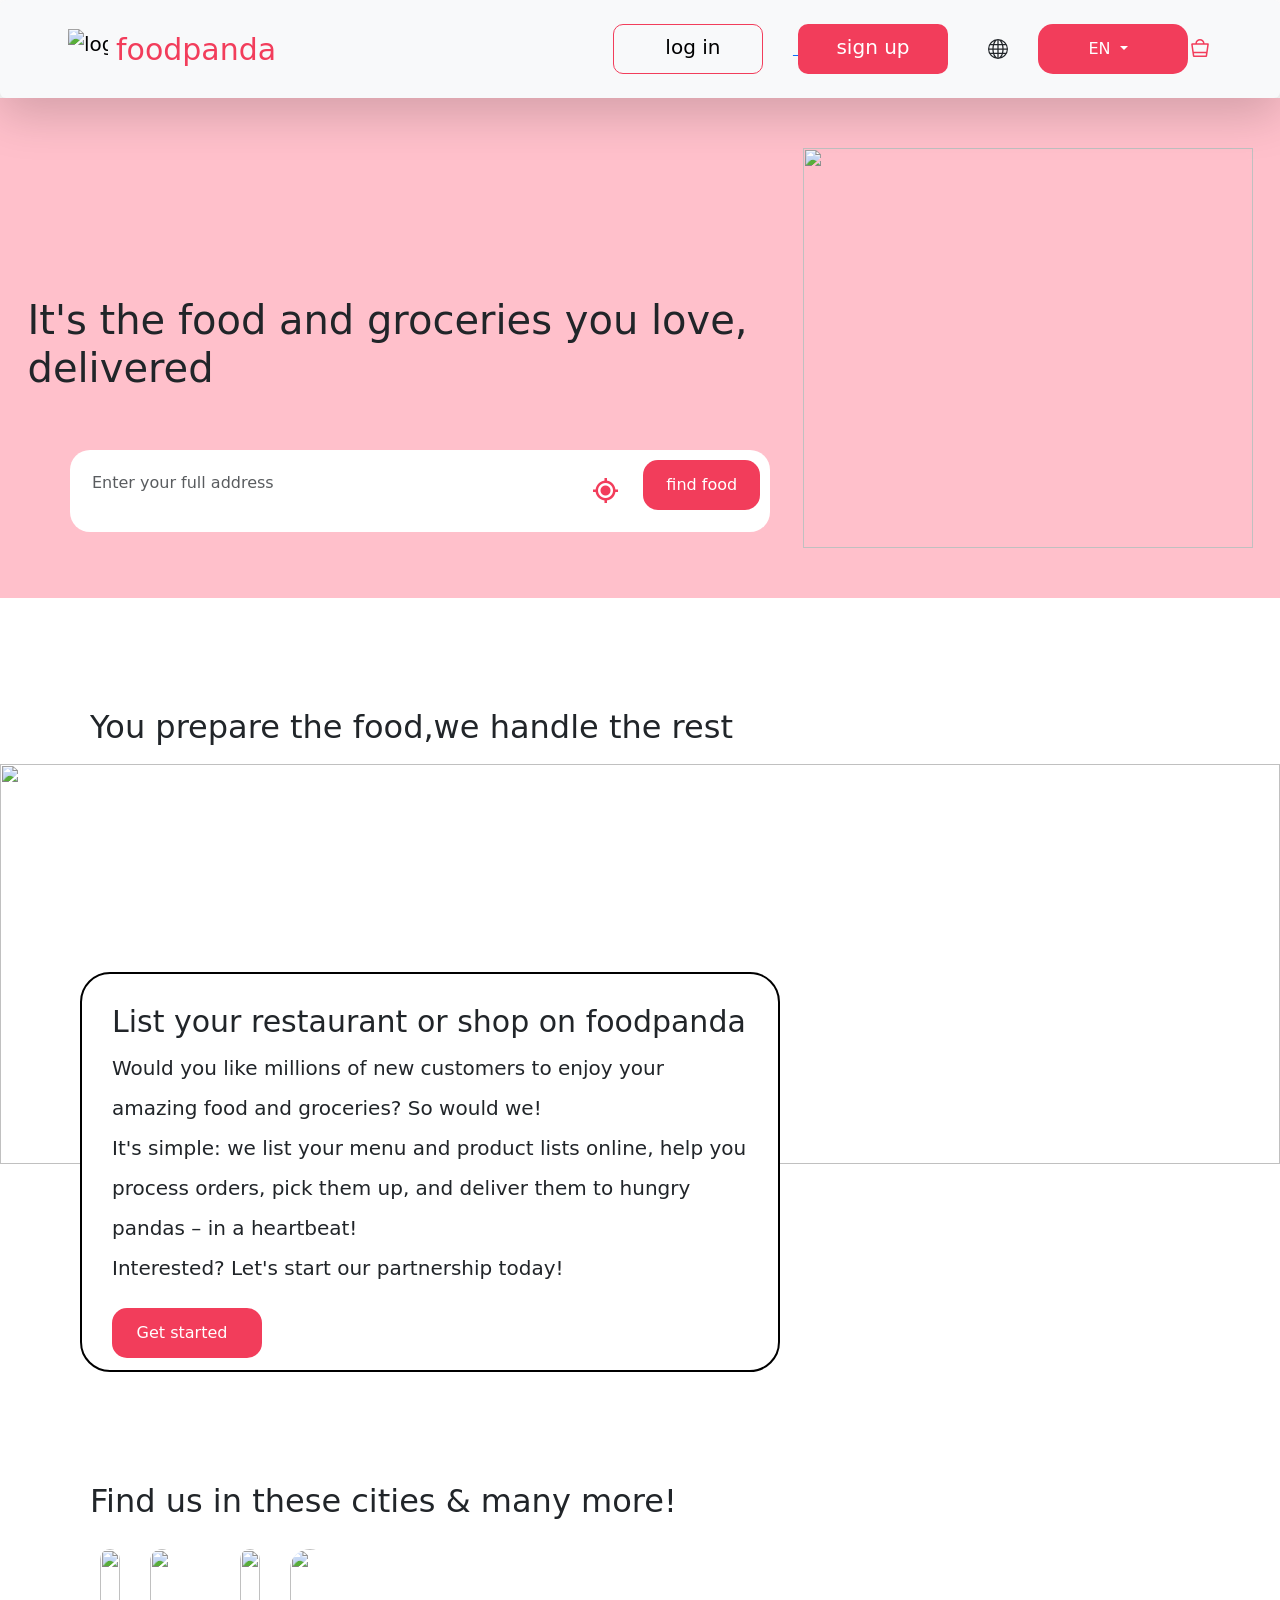
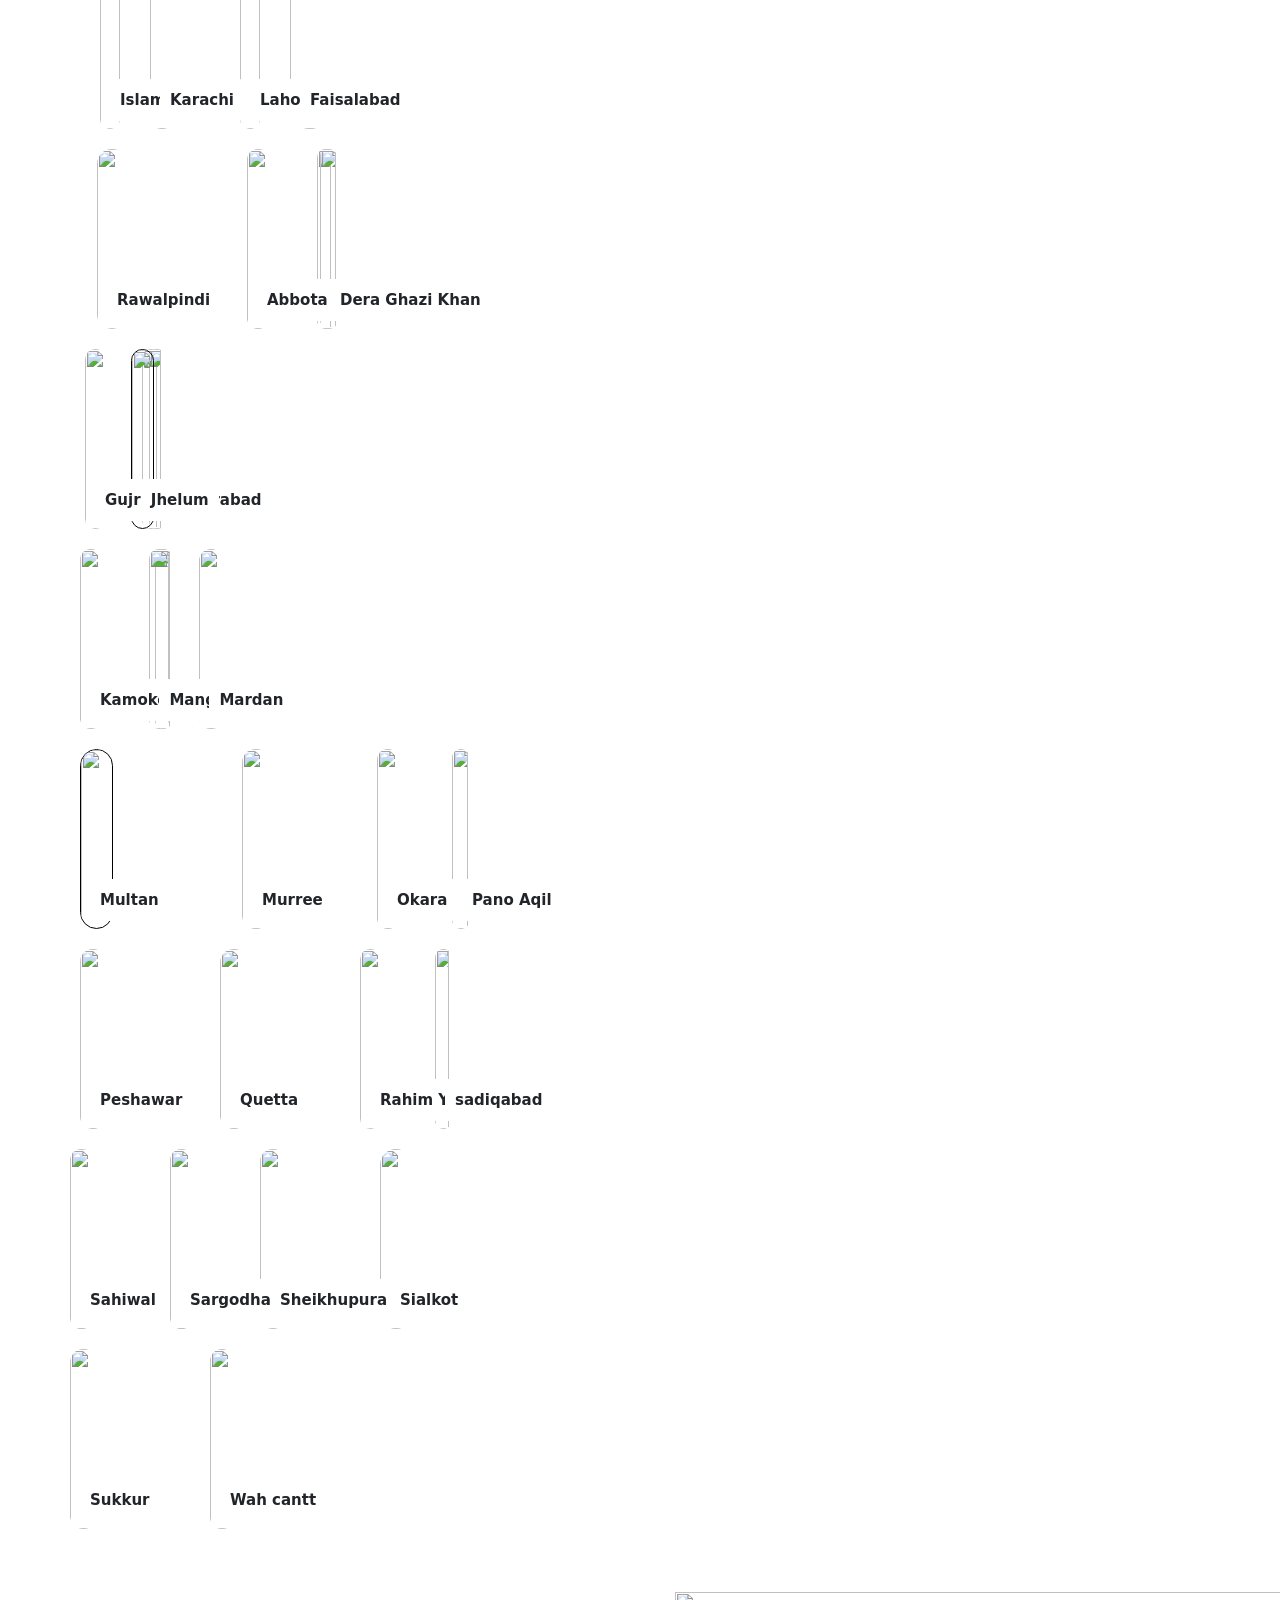
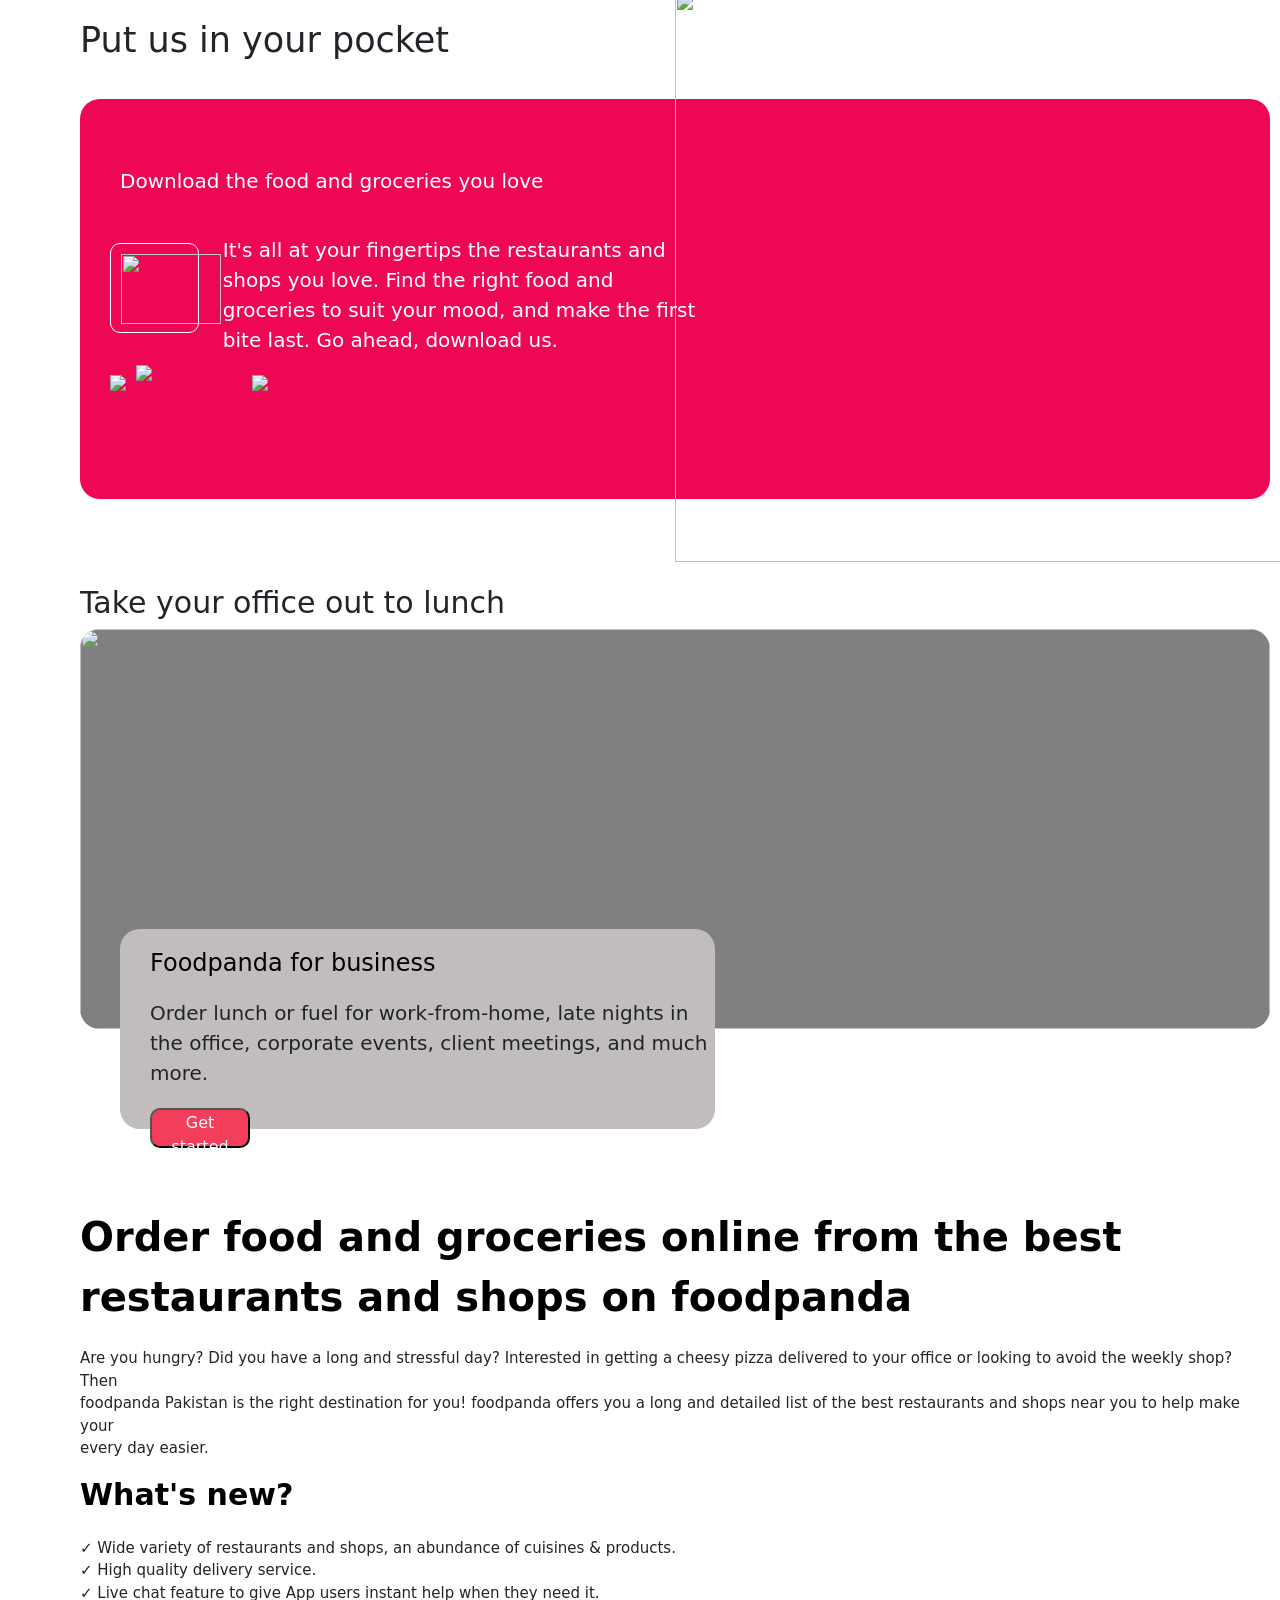
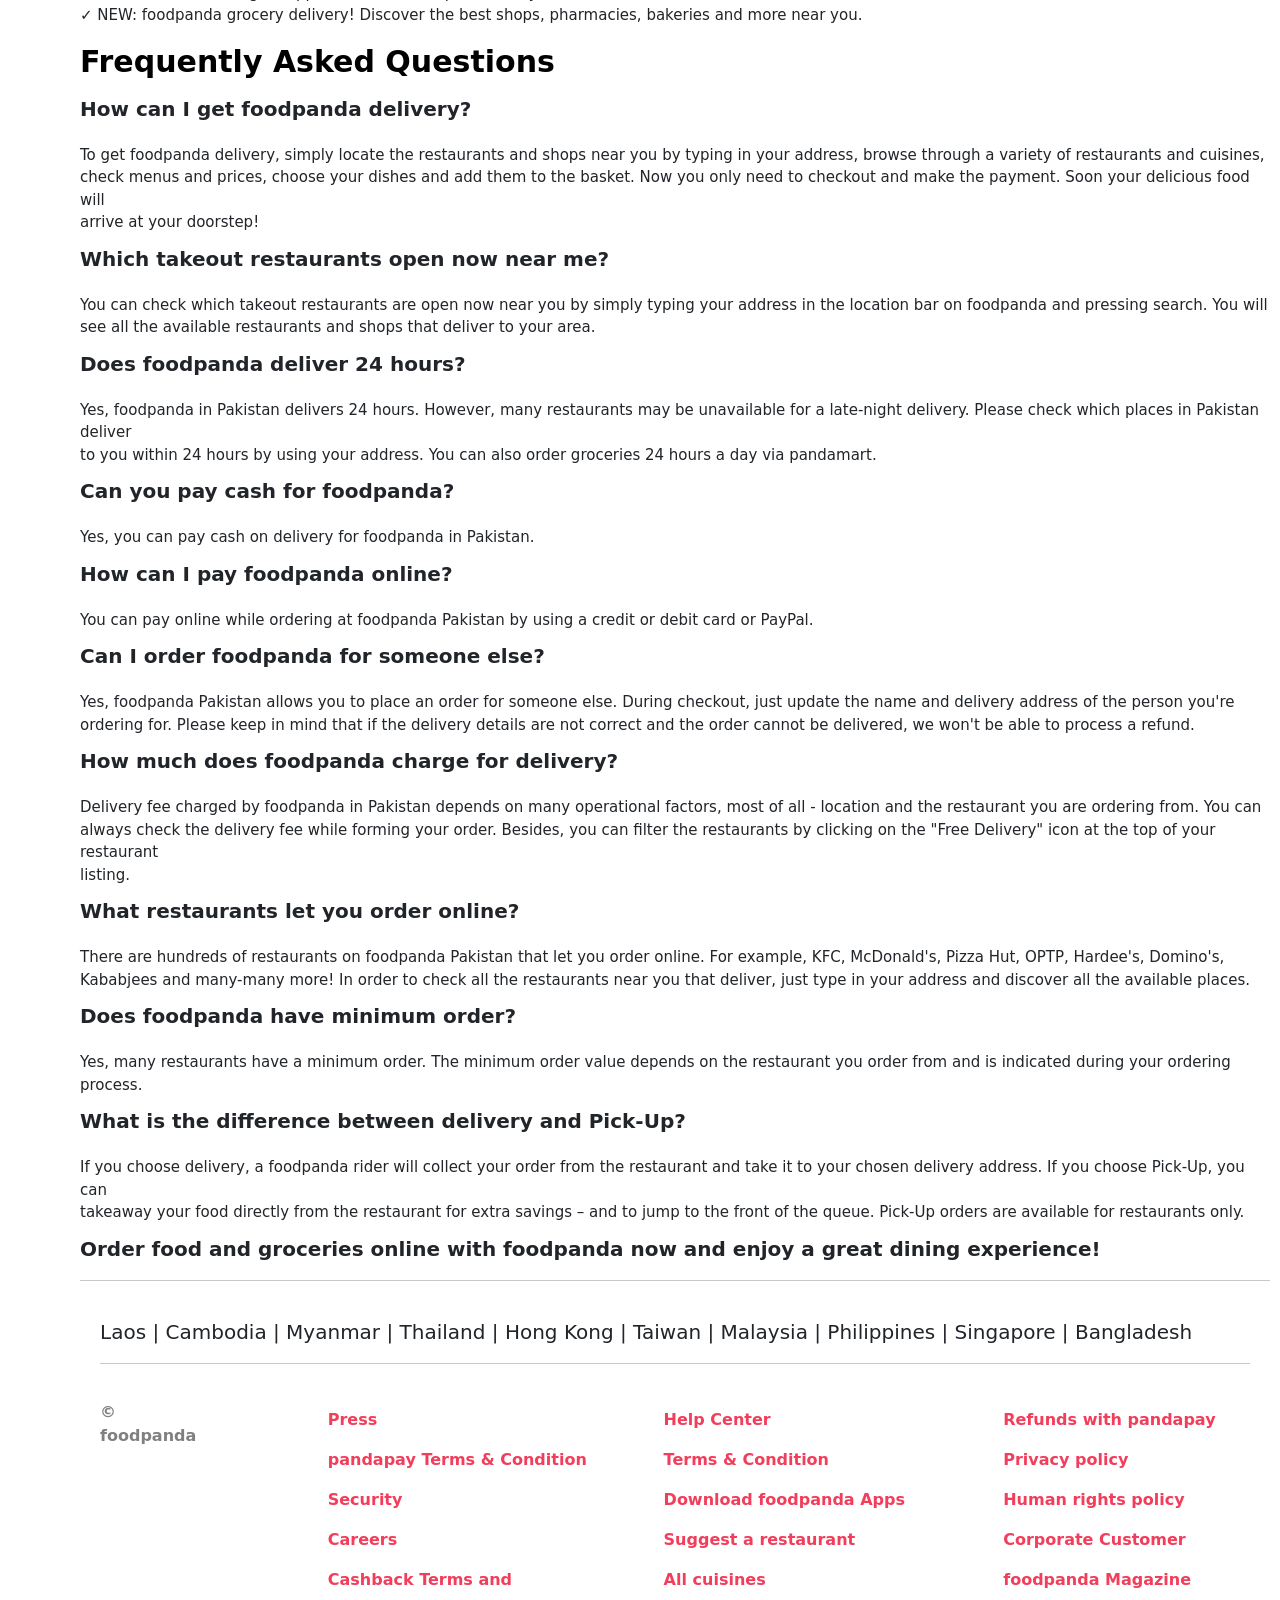
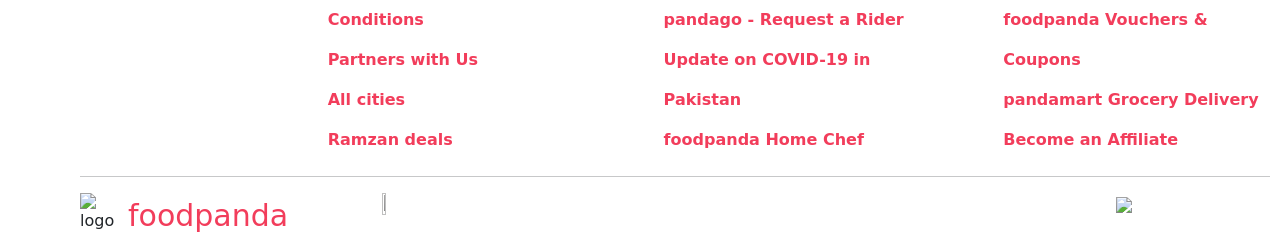
==== index.html @ 9968fbd2 "Add files via upload" ====
<!DOCTYPE html>
<html lang="en">
<head>
    <meta charset="UTF-8">
    <meta name="viewport" content="width=device-width, initial-scale=1.0">
    <title>WEBSITE OF FOODPANDA</title>
    <link rel="icon"href="./images/foodpanda image.png"type="icon">
    <link href="https://cdn.jsdelivr.net/npm/bootstrap@5.0.2/dist/css/bootstrap.min.css" rel="stylesheet" integrity="sha384-EVSTQN3/azprG1Anm3QDgpJLIm9Nao0Yz1ztcQTwFspd3yD65VohhpuuCOmLASjC" crossorigin="anonymous">
    <link href='https://unpkg.com/boxicons@2.1.4/css/boxicons.min.css' rel='stylesheet'>
    <link rel="stylesheet" href="style.css">
</head>
<body>
  <header>
      <nav class="navbar bg-body-tertiary shadow-lg p-21 bg-body-tertiary rounded">
         <div class="container-fluid mx-5">
           <a class="navbar-brand d-flex align-items-center p-2" href="./index.html">
           <img src="./images/foodpanda app.png"alt="logo"width="40"height="40"
             class="d-inline-block align-text-top">
            <div class="header_text mx-2">foodpanda</div>
           </a> 
        <div class="side_btn d-flex align-items-center p-2 my-2">
          <a href="./login.html">
          <button type="button" class="btn btn-sm login">log in</button>
         <button type="button" class="btn btn-outline btn-sm signup">sign up</button>
          </a>
          <svg xmlns="http://www.w3.org/2000/svg" width="20" height="30" fill="currentColor" 
          class="bi bi-globe2 globe" viewBox="0 0 16 16">
          <path d="M0 8a8 8 0 1 1 16 0A8 8 0 0 1 0 8zm7.5-6.923c-.67.204-1.335.82-1.887 1.855A7.97 7.97 0 0 0 5.145 4H7.5V1.077zM4.09 4a9.267 9.267 0 0 1 .64-1.539 6.7 6.7 0 0 1 .597-.933A7.025 7.025 0 0 0 2.255 4H4.09zm-.582 3.5c.03-.877.138-1.718.312-2.5H1.674a6.958 6.958 0 0 0-.656 2.5h2.49zM4.847 5a12.5 12.5 0 0 0-.338 2.5H7.5V5H4.847zM8.5 5v2.5h2.99a12.495 12.495 0 0 0-.337-2.5H8.5zM4.51 8.5a12.5 12.5 0 0 0 .337 2.5H7.5V8.5H4.51zm3.99 0V11h2.653c.187-.765.306-1.608.338-2.5H8.5zM5.145 12c.138.386.295.744.468 1.068.552 1.035 1.218 1.65 1.887 1.855V12H5.145zm.182 2.472a6.696 6.696 0 0 1-.597-.933A9.268 9.268 0 0 1 4.09 12H2.255a7.024 7.024 0 0 0 3.072 2.472zM3.82 11a13.652 13.652 0 0 1-.312-2.5h-2.49c.062.89.291 1.733.656 2.5H3.82zm6.853 3.472A7.024 7.024 0 0 0 13.745 12H11.91a9.27 9.27 0 0 1-.64 1.539 6.688 6.688 0 0 1-.597.933zM8.5 12v2.923c.67-.204 1.335-.82 1.887-1.855.173-.324.33-.682.468-1.068H8.5zm3.68-1h2.146c.365-.767.594-1.61.656-2.5h-2.49a13.65 13.65 0 0 1-.312 2.5zm2.802-3.5a6.959 6.959 0 0 0-.656-2.5H12.18c.174.782.282 1.623.312 2.5h2.49zM11.27 2.461c.247.464.462.98.64 1.539h1.835a7.024 7.024 0 0 0-3.072-2.472c.218.284.418.598.597.933zM10.855 4a7.966 7.966 0 0 0-.468-1.068C9.835 1.897 9.17 1.282 8.5 1.077V4h2.355z"/>
        </svg>        
         <div class="dropdown">
              <button class="btn btn-primary dropdown-toggle" type="button" id="dropdownMenuButton1" data-bs-toggle="dropdown" aria-expanded="false">
                EN
               </button>
              <ul class="dropdown-menu" aria-labelledby="dropdownMenuButton1">
              <li><button class="dropdown-item" type="button">English</button></li>
              </ul>
            </div>
            <svg aria-hidden="true" focusable="false" class="fl-brand-primary" width="24" height="24" viewBox="0 0 24 24" xmlns="http://www.w3.org/2000/svg">
            <path fill-rule="evenodd" clip-rule="evenodd" d="M12.0021 2C14.5418 2 16.4241 3.6512 16.5538 6.15854H19.8491C20.4014 6.15854 20.8491 6.60625 20.8491 7.15854C20.8491 7.20585 20.8457 7.25311 20.8391 7.29996L19.1248 19.1414C19.0544 19.6341 18.6325 20 18.1348 20H5.86942C5.37176 20 4.94984 19.6341 4.87947 19.1414L3.16518 7.29996C3.08707 6.75322 3.46697 6.24669 4.0137 6.16859C4.06055 6.16189 4.10781 6.15854 4.15513 6.15854L7.36129 6.16397C7.49108 3.65663 9.46248 2 12.0021 2ZM17.5607 16.25H6.44235C6.22143 16.25 6.04235 16.4291 6.04235 16.65C6.04235 16.669 6.04369 16.6879 6.04638 16.7067L6.25397 18.1567C6.28217 18.3537 6.45092 18.5 6.64993 18.5H17.3533C17.5523 18.5 17.7211 18.3537 17.7492 18.1566L17.9567 16.7066C17.988 16.488 17.836 16.2853 17.6174 16.254C17.5986 16.2513 17.5797 16.25 17.5607 16.25ZM18.8109 7.65854H5.19233C4.97142 7.65854 4.79233 7.83762 4.79233 8.05854C4.79233 8.32251 4.79367 8.09637 4.79635 8.11511L5.71793 14.4066C5.74609 14.6036 5.91486 14.75 6.11391 14.75H17.8891C18.0882 14.75 18.2569 14.6036 18.2851 14.4066L19.2069 8.11513C19.2381 7.89643 19.0862 7.69381 18.8675 7.66256C18.8487 7.65988 18.8298 7.65854 18.8109 7.65854ZM12.0021 3.40323C10.4163 3.40323 9.15495 4.32251 8.91234 5.80175C8.88507 5.96802 8.98943 6.12701 9.15495 6.15854C9.17377 6.16212 9.19289 6.16392 9.21204 6.1639L14.7134 6.15847C14.8772 6.15843 15.0099 6.02566 15.0099 5.86189C15.0099 5.84361 14.9631 5.82209 15.0049 5.80742C14.655 4.32251 13.5918 3.40323 12.0021 3.40323Z">

            </path>
          </svg>
        </div>
         </div>
      </nav>
  </header>
  <section class="home">
    <div class="container_home">
      <div  class="content d-flex align-items-center">
        <h1 class="home_text">
          It's the food and groceries you love,<br> delivered
        </h1> 
        <div class="image">
          <img src="./images/webiste image.jpg"alt="">
        </div>
    </div>
    <div class="main">  
        <div class="search in d-flex">
       <div class="input-group mb-3 me-3">
        <input type="text" class="form-control" placeholder="Enter your full address" aria-label="Recipient's username" aria-describedby="button-addon2">
      </div>  <span class="input-group-text"id="basic-addon2"><i class='bx bx-current-location'></i></span> 
       <button class="btn-find">find food</button>    
      </div>
    </div>
    </div>
  </section>
    <h2>You prepare the food,we handle the rest</h2>
  <div class="resturant">
    <img src=".\images/resturant image.webp">
  <!-- </div>  -->
    <div class="container">
      
    <h1>List your restaurant or shop on foodpanda</h1>

    <p>Would you like millions of new customers to enjoy your amazing food and groceries? So would we!<br>


    It's simple: we list your menu and product lists online, help you process orders, pick them up, and deliver them to hungry pandas – in a heartbeat!<br>

   Interested? Let's start our partnership today!<br></p>
   <button class="btn">Get started</button>  
  </div>
  </div>
  <h2>
    Find us in these cities & many more!
  </h2>
   <div class="box-contant">
     <div class="cards1">
     <img src="./images.jpg">
    <p>Islamabad</p>
     </div>
     <div class="cards2">
    <img src="./images\HD-wallpaper-mazar-e-quaid-founder-of-pakistan-muhammad-ali-jinnah-founder-jinnah-mausoleum-national-mausoleum-pakistan.jpg">
    <p>Karachi</p>
     </div>
     <div class="cards3">
    <img src="./lahore.jpg">
     <p>Lahore</p>
     </div>
     <div class="cards4">
    <img src="./images\images (2).jpg">
    <p>Faisalabad</p>
     </div>
  </div>
  <div class="container-fluid">
   <div class="cards5">
   <img src="./images\rawalpindi.jpg">
    <p>Rawalpindi</p>
   </div>
   <div class="cards6">
    <img src="./images\abboatbad.jpg">
   <p>Abbotabad</p>
   </div>
   <div class="cards7">
    <img src="./images/bahaalpur.jpg">
   <p>Bhawalpur</p>
   </div>
   <div class="cards8">
    <img src="./images/dera ghazi khan.webp">
   <p>Dera Ghazi Khan</p>
   </div>
   </div>
   <div class="cities">
   <div class="box1">
     <img src="./images/gujranwala.jpg">
     <p>Gujranwala</p>
   </div>
   <div class="box2">
    <img src="./images/gujrat.jpg">
    <p>Gujrat</p>
  </div>
  <div class="box3">
    <img src="./images\hyderabad.jpg">
    <p>Hyderabad</p>
  </div>
  <div class="box4">
    <img src="./images/jhelum.jpg">
    <p>Jhelum</p>
  </div>
   </div>
   <div class="frame">
     <div class="box5">
       <img src="./images/-Kamoke12.jpg">
       <p>Kamoke</p>
     </div>
     <div class="box6">
      <img src="./images/larkana.jpg">
      <p>Larkana</p>
    </div>
    <div class="box7">
      <img src="./images/mangla.jpg">
      <p>Mangla</p>
    </div>
    <div class="box8">
      <img src="./images/mardan.jpg">
      <p>Mardan</p>
    </div>
   </div>
   <div class="pictures">
    <div class="box9">
      <img src="./images/multan.jpg">
      <p>Multan</p>
    </div>
    <div class="box10">
     <img src="./images/Murree.jpg">
     <p>Murree</p>
   </div>
   <div class="box11">
     <img src="./images/okara.jpg">
     <p>Okara</p>
   </div>
   <div class="box12">
     <img src="./images/panio aqil.jpg">
     <p>Pano Aqil</p>
   </div>
   </div>
   <div class="container2">
   <div class="box13">
    <img src="./images/peshawar.jpg">
    <p>Peshawar</p>
  </div>
  <div class="box14">
    <img src="./images/quetta-station.jpg">
    <p>Quetta</p>
  </div>
  <div class="box15">
    <img src="./images/Rahim Yar Khan.jpg">
    <p>Rahim Yar Khan.jpg</p>
  </div>
   
  <div class="box16">
    <img src="./images/Sadiqabad.jpg">
    <p>sadiqabad</p>
  </div>
  </div>
  <div class="container3">
    <div class="box17">
     <img src="./images/sahiwal.jpg">
     <p>Sahiwal</p>
   </div>
   <div class="box18">
    <img src="./images/sargodha.jpg">
    <p>Sargodha</p>
  </div>
  <div class="box19">
    <img src="./images/Sheikhupura.jpg">
    <p>Sheikhupura</p>
  </div>
  <div class="box20">
    <img src="./images/Clock-tower-Sialkot-Pak.webp">
    <p>Sialkot</p>
  </div>
  </div>
  <div class="container4">
    <div class="box21">
     <img src="./images/sukkur.jpg">
     <p>Sukkur</p>
   </div>
   <div class="box22">
    <img src="./images/_Wah_Cantt.jpg">
    <p>Wah cantt</p>
  </div>
  </div>
  <h3>Put us in your pocket</h3>
  <div class="app">
    <div class="mobile">
      <img src="./images\mobile apps.webp">
      </div>
   <h5>Download the food and groceries you love</h5>
   <div class="text"> 
     <img src="./images/qr_code_scanner.jpg"></div>
     <div class="para">
      <p>It's all at your fingertips the restaurants and<br> shops you love. Find the right food and <br>groceries to suit your mood, and make the first<br> bite last. Go ahead, download us.</p>
         </div>
   <div class="icons">
    <!-- <div class="appstore"> -->
    <img src="./images/apple-app-store-logo.jpg">
    <div class="google">
    <img src="./images/googleplay.png">
    </div>
    <div class="appgallery">
      <img src="./images/appgallery.jpg">
    </div>
    </div>
   <!-- </div> -->
  <!-- </div> -->
      <!-- </div> -->
      <h6>Take your office out to lunch</h6>
      <img class="partners-image" src="https://images.deliveryhero.io/image/foodpanda/home-corporate-pk.jpg">
      <div class="fluid">
        <h4>Foodpanda for business</h4>

    <p>Order lunch or fuel for work-from-home, late nights in the office, corporate events, client meetings, and much more.</p>
   <button class="button">Get started</button> 
      </div>    
      <div class="context">
        Order food and groceries online from the best restaurants and shops on foodpanda
      </div>
      <div class="context3">
      Are you hungry? Did you have a long and stressful day? Interested in getting a cheesy pizza delivered to your office or looking to avoid the weekly shop? Then<br> foodpanda Pakistan is the right destination for you! foodpanda offers you a long and detailed list of the best restaurants and shops near you to help make your<br> every day easier.
      </div>
      <div class="context2">
        What's new?
      </div>
      <div class="context3">
      ✓ Wide variety of restaurants and shops, an abundance of cuisines & products.<br>
✓ High quality delivery service.<br>
✓ Live chat feature to give App users instant help when they need it.<br>
✓ NEW: foodpanda grocery delivery! Discover the best shops, pharmacies, bakeries and more near you.
</div>
<div class="context2">
  Frequently Asked Questions
</div>
<div class="sub-headings">
  How can I get foodpanda delivery?
</div>
<div class="context3">
To get foodpanda delivery, simply locate the restaurants and shops near you by typing in your address, browse through a variety of restaurants and cuisines,<br> check menus and prices, choose your dishes and add them to the basket. Now you only need to checkout and make the payment. Soon your delicious food will<br> arrive at your doorstep!
</div>     
<div class="sub-headings">
  Which takeout restaurants open now near me?
</div>
<div class="context3">
  You can check which takeout restaurants are open now near you by simply typing your address in the location bar on foodpanda and pressing search. You will<br> see all the available restaurants and shops that deliver to your area.
</div>
<div class="sub-headings">
  Does foodpanda deliver 24 hours?
</div>
<div class="context3">
  Yes, foodpanda in Pakistan delivers 24 hours. However, many restaurants may be unavailable for a late-night delivery. Please check which places in Pakistan deliver<br> to you within 24 hours by using your address. You can also order groceries 24 hours a day via pandamart.
</div>
<div class="sub-headings">
  Can you pay cash for foodpanda?
</div>
<div class="context3">
  Yes, you can pay cash on delivery for foodpanda in Pakistan.
</div>
<div class="sub-headings">How can I pay foodpanda online?</div>
<div class="context3">You can pay online while ordering at foodpanda Pakistan by using a credit or debit card or PayPal.</div>
<div class="sub-headings">Can I order foodpanda for someone else?</div>
<div class="context3">Yes, foodpanda Pakistan allows you to place an order for someone else. During checkout, just update the name and delivery address of the person you're<br> ordering for. Please keep in mind that if the delivery details are not correct and the order cannot be delivered, we won't be able to process a refund.</div>
<div class="sub-headings">How much does foodpanda charge for delivery?</div>
<div class="context3">Delivery fee charged by foodpanda in Pakistan depends on many operational factors, most of all - location and the restaurant you are ordering from. You can<br> always check the delivery fee while forming your order. Besides, you can filter the restaurants by clicking on the "Free Delivery" icon at the top of your restaurant<br> listing.</div>
<div class="sub-headings">What restaurants let you order online?</div>
<div class="context3">There are hundreds of restaurants on foodpanda Pakistan that let you order online. For example, KFC, McDonald's, Pizza Hut, OPTP, Hardee's, Domino's,<br> Kababjees and many-many more! In order to check all the restaurants near you that deliver, just type in your address and discover all the available places.</div>
<div class="sub-headings">Does foodpanda have minimum order?</div>
<div class="context3">Yes, many restaurants have a minimum order. The minimum order value depends on the restaurant you order from and is indicated during your ordering<br> process.</div>
<div class="sub-headings">What is the difference between delivery and Pick-Up?</div>
<div class="context3">If you choose delivery, a foodpanda rider will collect your order from the restaurant and take it to your chosen delivery address. If you choose Pick-Up, you can<br> takeaway your food directly from the restaurant for extra savings – and to jump to the front of the queue. Pick-Up orders are available for restaurants only.</div>
<div class="sub-headings">Order food and groceries online with foodpanda now and enjoy a great dining experience!</div>
<hr>
<div class="namesofcities">
  Laos | Cambodia   |   Myanmar   |   Thailand   |   Hong Kong   |   Taiwan   |   Malaysia   |   Philippines   |   Singapore   |   Bangladesh<hr>
</div><div class="foodpanda">© foodpanda
<div class="column">
  Press<br>pandapay Terms & Condition<br>Security<br>Careers<br>Cashback Terms and Conditions<br>Partners with Us<br>All cities<br>Ramzan deals
<!-- </div> -->
<div class="column1">
  Help Center<br>Terms & Condition<br>Download foodpanda Apps<br>Suggest a restaurant<br>All cuisines<br>pandago - Request a Rider<br>Update on COVID-19 in Pakistan<br>foodpanda Home Chef
</div>
<div class="column1">
  Refunds with pandapay<br>Privacy policy<br>Human rights policy<br>Corporate Customer<br>foodpanda Magazine<br>foodpanda Vouchers & Coupons<br>pandamart Grocery Delivery<br>
  Become an Affiliate
</div>
</div>
</div><hr>
<div class="logo">
<img src="./images/foodpanda app.png"alt="logo"width="40"height="40"
class="d-inline-block align-text-top"> <div class="header_text mx-2">foodpanda</div>
<div class="logos">
<img src="./images/instagram.webp">
</div>
<div class="icon">
  <img src="./images/facebook.png">
</div>
<script src="https://cdn.jsdelivr.net/npm/bootstrap@5.0.2/dist/js/bootstrap.bundle.min.js" integrity="sha384-MrcW6ZMFYlzcLA8Nl+NtUVF0sA7MsXsP1UyJoMp4YLEuNSfAP+JcXn/tWtIaxVXM" crossorigin="anonymous"></script>
</body>
</html>
---- style.css ----
:root{
    --primary-color:rgb(242, 61, 91);
    --secondary-color:rgb(255, 255, 255 86, 31, 31);
}
.header_text{
    color: var(--primary-color);
    font-size: 30px;
    margin-right: 40px;
}
.side_btn .login{
    background-color: transparent;
    border: 1px solid var(--primary-color);
    font-size: 20px;
    padding: 5px 20px 10px 30px;
    color: black;
    border-radius: 10px;
    margin-right: 30px;
}
.side_btn .login hover{
    transform: scale(1.1);
 transition: 0.25 ease-in-out;
}
.side_btn .signup{
    background-color: var(--primary-color);
    font-size: 20px;
    padding: 5px 20px 10px;
    color:white;
    border-radius: 10px;
    margin-right: 10px;
}
.globe{
    margin-right: 30px;
    margin-left: 30px;
    cursor: pointer;
}
.btn_primary{
    font-size: 30px;
     color: var(--primary-color);
}
.btn-btn_primary{

    color: var(--primary-color);
   
}
.fl-brand-primary{
    fill: var(--primary-color);
    cursor: pointer;
}
.user{
    fill: var(--primary-color);
    display: none;
}
.image img{
    width: 450px;
    height: 400px;
}
.content{
    display: flex;
    justify-content: space-around;
    height: 500px;
    background-color: pink;
}
.home text{
    width: 900px;
    font-size: 50px;
}
p{
    margin-bottom: 20px;
}
.main{
    background-color: white;
    width: 700px;
    border-radius: 20px;
    padding: 10px;
    position: absolute;
    margin-left: 50px;
    top: 450px;
    left: 20px;
}
.form-control{
    background-color: transparent;
    border: none;
}
.bx-current-location{
    font-size: 30px;
    color: var(--primary-color);
    cursor: pointer;
}
.bx-current-location:hover{
    transform: scale(1.2);
    transition: 0.2s ease-in-out;
}
.input-group-text{
    background-color: transparent;
    border: none;
    margin: 10px;
}
.btn-find{
    border: none;
    width: 150px;
    height: 50px;
    background-color: var(--primary-color);
    color: white;
    border-radius: 15px;
    padding: 0 20px;
    right: 20px;
}
.btn-find:hover{
 transform: scale(1.1);
 transition: 0.25 ease-in-out;
}
h2{
    margin-left:60px;
    padding: 110px 30px 10px;
    cursor: pointer;
}
.resturant img{
    width: 100%;
    height: 400px;
}
.container{

    display: grid;
    position: relative;
    width: 700px;
    height: 400px;
    background-color:white;
    border: 2px solid black;
    border-radius: 30px;
    padding: 30px;
    font-size: 20px;
    margin-top: -12rem;
    margin-left: 80px;
}
.container h1{
    font-size: 30px;
}
.container p{
    line-height: 40px;
}
.btn{
        border: none;
        width: 150px;
        height: 50px;
        background-color: var(--primary-color);
        color: white;
        border-radius: 15px;
        padding: 0 20px;
        padding-left: 10px;
    }
    .btn:hover{
        transform: scale(1.1);
        transition:0.25 ease-in-out;
    }
.box-contant{
   display: flex;
}
.cards1{
    margin-left: 100px;
    margin-top: 10px;
    cursor: pointer;    
  }

.cards1 img{
        height: 180px;
        width: 100%;
        border-radius: 20px;
    }
.cards1 img:hover{
        transform: scale(1.1);
        transition:0.2s ease-in-out;
    }
.cards1 p{
    margin: -50px;
    margin-left: 10px;
    border: none;
    font-size: 15px;
    border-radius: 5px;
    font-weight: bold;
    text-align: center;
    position: absolute;
    background-color: white;
    padding: 10px;}
        .cards2{
            margin-left: 30px;
            margin-top: 10px;
            cursor: pointer;    
          }
        
        .cards2 img{
                height: 180px;
                width: 120%;
                border-radius: 20px;
            }
        .cards2 img:hover{
                transform: scale(1.1);
                transition:0.2s ease-in-out;
            }
        .cards2 p{
            margin: -50px;
            margin-left: 10px;
            border: none;
            font-size: 15px;
            border-radius: 5px;
            font-weight: bold;
            text-align: center;
            position: absolute;
            background-color: white;
            padding: 10px;}
.cards3{
    margin-left: 70px;
    margin-top: 10px;
    cursor: pointer;    
  }

.cards3 img{
        height: 180px;
        width: 100%;
        border-radius: 20px;
    }
.cards3 img:hover{
        transform: scale(1.1);
        transition:0.2s ease-in-out;
        
}
.cards3 p{
    margin: -50px;
    margin-left: 10px;
    border: none;
    font-size: 15px;
    border-radius: 5px;
    font-weight: bold;
    text-align: center;
    position: absolute;
    background-color: white;
    padding: 10px;}
.cards4{
    margin-left: 30px;
    margin-top: 10px;
    cursor: pointer;    
  }

.cards4 img{
        height: 180px;
        width: 200%;
        border-radius: 20px;
    }
.cards4 img:hover{
        transform: scale(1.1);
        transition:0.2s ease-in-out;
        
}
.cards4 p{
    margin: -50px;
    margin-left: 10px;
    border: none;
    font-size: 15px;
    border-radius: 5px;
    font-weight: bold;
    text-align: center;
    position: absolute;
    background-color: white;
    padding: 10px;}
.container-fluid{
   display: flex;}
.cards5{
    margin-left: 85px;
    margin-top: 20px;
    cursor: pointer;    
   }
.cards5 img{
    height: 180px;
    width: 148%;
    border-radius: 20px;
}
.cards5 img:hover{
    transform: scale(1.1);
    transition:0.2s ease-in-out;
    
}
.cards5 p{
    margin: -50px;
    margin-left: 10px;
    border: none;
    font-size: 15px;
    border-radius: 5px;
    font-weight: bold;
    text-align: center;
    position: absolute;
    background-color: white;
    padding: 10px;}
.cards6{
    margin-left: 130px;
    margin-top: 20px;
    cursor: pointer;    
  }

.cards6 img{
        height: 180px;
        width: 110%;
        border-radius: 20px;
    }
.cards6 img:hover{
        transform: scale(1.1);
        transition:0.2s ease-in-out;
        
}
.cards6 p{
    margin: -50px;
    margin-left: 10px;
    border: none;
    font-size: 15px;
    border-radius: 5px;
    font-weight: bold;
    text-align: center;
    position: absolute;
    background-color: white;
    padding: 10px;}
    .cards7{
        margin-left: 50px;
        margin-top: 20px;
        cursor: pointer;    
      }
    
    .cards7 img{
            height: 180px;
            width: 85%;
            border-radius: 20px;
        }
    .cards7 img:hover{
            transform: scale(1.1);
            transition:0.2s ease-in-out;
            
    }
    .cards7 p{
        margin: -50px;
        margin-left: 10px;
        border: none;
        font-size: 15px;
        border-radius: 5px;
        font-weight: bold;
        text-align: center;
        position: absolute;
        background-color: white;
        padding: 10px;}
        .cards8{
            margin-left: -17px;
            margin-top: 20px;
            cursor: pointer;    
          }
        
        .cards8 img{
                height: 180px;
                width: 90%;
                border-radius: 20px;
            }
        .cards8 img:hover{
                transform: scale(1.1);
                transition:0.2s ease-in-out;
                
        }
        .cards8 p{
            margin: -50px;
            margin-left: 10px;
            border: none;
            font-size: 15px;
            border-radius: 5px;
            font-weight: bold;
            text-align: center;
            position: absolute;
            background-color: white;
            padding: 10px;}
.cities{
display: flex;
}
.box1{
    margin-left: 85px;
    margin-top: 20px;
    cursor: pointer;    
}
.box1 img{
    border-radius: 20px;
    height: 180px;
    width: 105%;
}
.box1 img:hover{
    transform: scale(1.1);
    transition:0.2s ease-in-out;
    
}
.box1 p{
    margin: -50px;
    margin-left: 10px;
    border: none;
    font-size: 15px;
    border-radius: 5px;
    font-weight: bold;
    text-align: center;
    position: absolute;
    background-color: white;
    padding: 10px;
}
.box2{
    margin-left: 37px;
    margin-top: 20px;
    cursor: pointer;    
}
.box2 img{
    border-radius: 20px;
    height: 180px;
    width: 88%;
}
.box2 img:hover{
    transform: scale(1.1);
    transition:0.2s ease-in-out;
    
}
.box2 p{
    margin: -50px;
    margin-left: 10px;
    border: none;
    font-size: 15px;
    border-radius: 5px;
    font-weight: bold;
    text-align: center;
    position: absolute;
    background-color: white;
    padding: 10px;
}
.box3{
    margin-left: -1%;
    margin-top: 20px;
    cursor: pointer;    
}
.box3 img:hover{
    transform: scale(1.1);
    transition:0.2s ease-in-out;
    
}
.box3 img{
    border-radius: 20px;
    height: 180px;
    width: 78%;
}
.box3 p{
    margin: -50px;
    margin-left: 10px;
    border: none;
    font-size: 15px;
    border-radius: 5px;
    font-weight: bold;
    text-align: center;
    position: absolute;
    background-color: white;
    padding: 10px;
}
.box4{
    margin-left: -3%;
    cursor: pointer;    
    margin-top: 20px;
}
.box4 img{
    border-radius: 20px;
    height: 180px;
    width: 105%;
    border: 1px solid black;
}
.box4 img:hover{
    transform: scale(1.1);
    transition:0.2s ease-in-out;
    
}
.box4 p{
    margin: -50px;
    margin-left: 10px;
    border: none;
    font-size: 15px;
    border-radius: 5px;
    font-weight: bold;
    text-align: center;
    position: absolute;
    background-color: white;
    padding: 10px;
}
.frame{
    display: flex;
}
.box5{
    margin-left: 80px;
    cursor: pointer;    
    margin-top: 20px;
  }

.box5 img{
        height: 180px;
        width: 110%;
        border-radius: 20px;
    }
.box5 img:hover{
        transform: scale(1.1);
        transition: 0.2s ease-in-out;
    }
.box5 p{
    margin: -50px;
    margin-left: 10px;
    border: none;
    font-size: 15px;
    border-radius: 5px;
    font-weight: bold;
    text-align: center;
    position: absolute;
    background-color: white;
    padding: 10px;}
    .box6{
        margin-left: 55px;
        cursor: pointer;    
        margin-top: 20px;
      }
    
    .box6 img{
            height: 180px;
            width: 87%;
            border-radius: 20px;
        }
    .box6 img:hover{
            transform: scale(1.1);
            transition: 0.2s ease-in-out;
        }
    .box6 p{
        margin: -50px;
        margin-left: 10px;
        border: none;
        font-size: 15px;
        border-radius: 5px;
        font-weight: bold;
        text-align: center;
        position: absolute;
        background-color: white;
        padding: 10px;}
        .box7{
            margin-left: -2%;
            margin-top: 20px;
            cursor: pointer;    
          }
        
        .box7 img{
                height: 180px;
                width: 100%;
                border-radius: 20px;
            }
        .box7 img:hover{
                transform: scale(1.1);
                transition:  0.2s ease-in-out;
                
        }
        .box7 p{
            margin: -50px;
            margin-left: 10px;
            border: none;
            font-size: 15px;
            border-radius: 5px;
            font-weight: bold;
            text-align: center;
            position: absolute;
            background-color: white;
            padding: 10px;}
            .box8{
                margin-left: 30px;
                margin-top: 20px;
                cursor: pointer;    
              }
            
            .box8 img{
                    height: 180px;
                    width: 117%;
                    border-radius: 20px;
                }
            .box8 img:hover{
                    transform: scale(1.1);
                    transition:  0.2s ease-in-out;
                    
            }
            .box8 p{
                margin: -50px;
                margin-left: 10px;
                border: none;
                font-size: 15px;
                border-radius: 5px;
                font-weight: bold;
                text-align: center;
                position: absolute;
                background-color: white;
                padding: 10px;}

        .pictures{
            display: flex;
        }
        .box9{
            margin-left: 80px;
            margin-top: 20px;
            cursor: pointer;    
          }
        
        .box9 img{
                height: 180px;
                border: 1px solid black;
                width: 150%;
                border-radius: 20px;
            }
        .box9 img:hover{
                transform: scale(1.1);
                transition: 0.2s ease-in-out;
            }
        .box9 p{
            margin: -50px;
            margin-left: 10px;
            border: none;
            font-size: 15px;
            border-radius: 5px;
            font-weight: bold;
            text-align: center;
            position: absolute;
            background-color: white;
            padding: 10px;}
            .box10{
                margin-left: 140px;
                margin-top: 20px;
                cursor: pointer;    
              }
            
            .box10 img{
                    height: 180px;
                    width: 140%;
                    border-radius: 20px;
                }
            .box10 img:hover{
                    transform: scale(1.1);
                    transition: 0.2s ease-in-out;
                }
            .box10 p{
                margin: -50px;
                margin-left: 10px;
                border: none;
                font-size: 15px;
                border-radius: 5px;
                font-weight: bold;
                text-align: center;
                position: absolute;
                background-color: white;
                padding: 10px;}
                .box11{
                    margin-left: 115px;
                    margin-top: 20px;
                    cursor: pointer;    
                  }
                
                .box11 img{
                        height: 180px;
                        width: 110%;
                        border-radius: 20px;
                    }
                .box11 img:hover{
                        transform: scale(1.1);
                        transition:  0.2s ease-in-out;
                        
                }
                .box11 p{
                    margin: -50px;
                    margin-left: 10px;
                    border: none;
                    font-size: 15px;
                    border-radius: 5px;
                    font-weight: bold;
                    text-align: center;
                    position: absolute;
                    background-color: white;
                    padding: 10px;}
                    .box12{
                        margin-left: 55px;
                        margin-top: 20px;
                        cursor: pointer;    
                      }
                    
                    .box12 img{
                            height: 180px;
                            width: 90%;
                            border-radius: 20px;
                        }
                    .box12 img:hover{
                            transform: scale(1.1);
                            transition:0.2s ease-in-out;
                            
                    }
                    .box12 p{
                        margin: -50px;
                        margin-left: 10px;
                        border: none;
                        font-size: 15px;
                        border-radius: 5px;
                        font-weight: bold;
                        text-align: center;
                        position: absolute;
                        background-color: white;
                        padding: 10px;}
        

                    .container2{
                            display: flex;
                        }
                        .box13{
                            margin-left: 80px;
                            margin-top: 20px;
                            cursor: pointer;    
                          }
                        
                        .box13 img{
                                height: 180px;
                                width: 130%;
                                border-radius: 20px;
                            }
                        .box13 img:hover{
                                transform: scale(1.1);
                                transition: 0.2s ease-in-out;
                            }
                        .box13 p{
                            margin: -50px;
                            margin-left: 10px;
                            border: none;
                            font-size: 15px;
                            border-radius: 5px;
                            font-weight: bold;
                            text-align: center;
                            position: absolute;
                            background-color: white;
                            padding: 10px;}
                            .box14{
                                margin-left: 120px;
                                margin-top: 20px;
                                cursor: pointer;    
                              }
                            
                            .box14 img{
                                    height: 180px;
                                    width: 140%;
                                    border-radius: 20px;
                                }
                            .box14 img:hover{
                                    transform: scale(1.1);
                                    transition: 0.2s ease-in-out;
                                }
                            .box14 p{
                                margin: -50px;
                                margin-left: 10px;
                                border: none;
                                font-size: 15px;
                                border-radius: 5px;
                                font-weight: bold;
                                text-align: center;
                                position: absolute;
                                background-color: white;
                                padding: 10px;}
                                .box15{
                                    margin-left: 120px;
                                    margin-top: 20px;
                                    cursor: pointer;    
                                  }
                                
                                .box15 img{
                                        height: 180px;
                                        width: 105%;
                                        border-radius: 20px;
                                    }
                                .box15 img:hover{
                                        transform: scale(1.1);
                                        transition:  0.2s ease-in-out;
                                        
                                }
                                .box15 p{
                                    margin: -50px;
                                    margin-left: 10px;
                                    border: none;
                                    font-size: 15px;
                                    border-radius: 5px;
                                    font-weight: bold;
                                    text-align: center;
                                    position: absolute;
                                    background-color: white;
                                    padding: 10px;}
                                    .box16{
                                        margin-left: 55px;
                                        margin-top: 20px;
                                        cursor: pointer;    
                                    }
                                    
                                    .box16 img{
                                            height: 180px;
                                            width: 85%;
                                            border-radius: 20px;
                                        }
                                    .box16 img:hover{
                                            transform: scale(1.1);
                                            transition:  0.2s ease-in-out;
                                            
                                    }
                                    .box16 p{
                                        margin: -50px;
                                        margin-left: 10px;
                                        border: none;
                                        font-size: 15px;
                                        border-radius: 5px;
                                        font-weight: bold;
                                        text-align: center;
                                        position: absolute;
                                        background-color: white;
                                        padding: 10px;}
                        
                                     .container3{
                                        display: flex;
                                    }
                                    .box17{
                                        margin-left: 70px;
                                        margin-top: 20px;
                                        cursor: pointer;
                                      }
                                    
                                    .box17 img{
                                            height: 180px;
                                            width: 115%;
                                            border-radius: 20px;
                                        }
                                    .box17 img:hover{
                                            transform: scale(1.1);
                                            transition: 0.2s ease-in-out;
                                        }
                                    .box17 p{
                                        margin: -50px;
                                        margin-left: 10px;
                                        border: none;
                                        font-size: 15px;
                                        border-radius: 5px;
                                        font-weight: bold;
                                        text-align: center;
                                        position: absolute;
                                        background-color: white;
                                        padding: 10px;}
                                        .box18{
                                            margin-left: 80px;
                                            margin-top: 20px;
                                            cursor: pointer;
                                          }
                                        
                                        .box18 img{
                                                height: 180px;
                                                width: 115%;
                                                border-radius: 20px;
                                            }
                                        .box18 img:hover{
                                                transform: scale(1.1);
                                                transition: 0.2s ease-in-out;
                                            }
                                        .box18 p{
                                            margin: -50px;
                                            margin-left: 10px;
                                            border: none;
                                            font-size: 15px;
                                            border-radius: 5px;
                                            font-weight: bold;
                                            text-align: center;
                                            position: absolute;
                                            background-color: white;
                                            padding: 10px;}
                                            .box19{
                                                margin-left: 70px;
                                                margin-top: 20px;
                                                cursor: pointer;
                                              }
                                            
                                            .box19 img{
                                                    height: 180px;
                                                    width: 130%;
                                                    border-radius: 20px;
                                                }
                                            .box19 img:hover{
                                                    transform: scale(1.1);
                                                    transition: 0.2s ease-in-out;
                                                    
                                            }
                                            .box19 p{
                                                margin: -50px;
                                                margin-left: 10px;
                                                border: none;
                                                font-size: 15px;
                                                border-radius: 5px;
                                                font-weight: bold;
                                                text-align: center;
                                                position: absolute;
                                                background-color: white;
                                                padding: 10px;}
                                                .box20{
                                                    margin-left: 100px;
                                                    margin-top: 20px;
                                                    cursor: pointer;
                                                  }
                                                
                                                .box20 img{
                                                        height: 180px;
                                                        width: 160%;
                                                        border-radius: 20px;
                                                    }
                                                .box20 img:hover{
                                                        transform: scale(1.1);
                                                        transition: 0.2s ease-in-out;
                                                        
                                                }
                                                .box20 p{
                                                    margin: -50px;
                                                    margin-left: 10px;
                                                    border: none;
                                                    font-size: 15px;
                                                    border-radius: 5px;
                                                    font-weight: bold;
                                                    text-align: center;
                                                    position: absolute;
                                                    background-color: white;
                                                    padding: 10px;}
                                    
                                                .container4{
                                                    display: flex;
                                                }
                                                .box21{
                                                    margin-left: 70px;
                                                    margin-top: 20px;
                                                    cursor: pointer;
                                                  }
                                                
                                                .box21 img{
                                                        height: 180px;
                                                        width: 135%;
                                                        border-radius: 20px;
                                                    }
                                                .box21 img:hover{
                                                        transform: scale(1.1);
                                                        transition:  0.2s ease-in-out;
                                                    }
                                                .box21 p{
                                                    margin: -50px;
                                                    margin-left: 10px;
                                                    border: none;
                                                    font-size: 15px;
                                                    border-radius: 5px;
                                                    font-weight: bold;
                                                    text-align: center;
                                                    position: absolute;
                                                    background-color: white;
                                                    padding: 10px;}
                                                    .box22{
                                                        margin-left: 120px;
                                                        margin-top: 20px;
                                                        cursor: pointer;
                                                      }
                                                    
                                                    .box22 img{
                                                            height: 180px;
                                                            width: 120%;
                                                            border-radius: 20px;
                                                        }
                                                    .box22 img:hover{
                                                            transform: scale(1.1);
                                                            transition: 0.2s ease-in-out;
                                                        }
                                                    .box22 p{
                                                        margin: -50px;
                                                        margin-left: 10px;
                                                        border: none;
                                                        font-size: 15px;
                                                        border-radius: 5px;
                                                        font-weight: bold;
                                                        text-align: center;
                                                        position: absolute;
                                                        background-color: white;
                                                        padding: 10px;}
                                                        h3{
                                                            margin-left: 80px;
                                                            margin-top: 90px;
                                                            font-size: 35px;
                                                        }
                                                        .app{
                                                            background-color:rgb(238, 8, 84);
                                                            margin-left:80px ;
                                                            width: 93%;
                                                            height: 400px;
                                                            margin-top: 30px;
                                                            border-radius: 20px;
                                                            position: absolute;
                                                            
                                                        }
                                                        h5{
                                                           position: relative;
                                                            margin-top:-33%;
                                                            margin-left: 40px;
                                                            color:white;
                                                            font-size: 20px;
                                                        }
                                                       .text{
                                                           display: flex;
                                                           margin-top: 50px;
                                                           margin-left: 30px;
                                                           border: 1px solid white;
                                                           height: 90px;
                                                           width: 7.5%;
                                                           padding: 30px;
                                                           border-radius: 10px;
                                                       }
                                                        .text img{
                                                            width: 100px;
                                                            height: 70px;
                                                           margin: -20px;
                                                            display: flex;
                                                        } 
                                                        .para{
                                                            font-size: 20px;
                                                           margin-left: 12%;
                                                           margin-top: -98px;
                                                        }
                                                        .para p{
                                                            color: white;
                                                        }   
                                                        .icons{
                                                            margin-left: 30px;
                                                           display: flex;
                                                           height: 40px;
                                                           width: 40px;
                                                           cursor: pointer;
                                                        }
                                                        /* .appstore{
                                                            height: 10px;
                                                            width: 10px;
                                                        } */
                                                        .google{
                                                            margin-top: -10px;
                                                            height: 60px;
                                                            width: 70px;
                                                            margin-left: 10px;
                                                            display: flex;
                                                            cursor: pointer;
                                                        }
                                                        .appgallery{
                                                            cursor: pointer;
                                                            height: 40px;
                                                            width: 50px;
                                                            margin-left: 250%;
                                                            display: flex;
                                                        }
                                                        /* p.text img{
                                                            font-size: 20px;
                                                            margin-left: 30px;
                                                            color: white;
                                                            justify-content: center;
                                                            align-items: center;
                                                            margin-bottom: 30px;
                                                           
                                                        } */
                                                        .mobile img{
                                                           margin-top: -9%;
                                                            width: 680px;
                                                            height: 570px;
                                                            margin-left: 50%;
                                                             display: flex;
                                                        }
                                                        h6{
                                                            margin-top: 170px;
                                                            font-size: 30px;
                                                        }
                                                        .partners-image{
                                                            border: none;
                                                            border-radius: 20px;
                                                            background-color: gray;
                                                            width: 100%;
                                                            height: 400px;
                                                        }
                                                        .fluid{
                                                            width: 50%;
                                                            height: 50%;
                                                            border: none;
                                                            background-color: rgb(194, 189, 189);
                                                           position: absolute;
                                                           margin-top: -100px;
                                                           margin-left: 40px;
                                                           border-radius: 20px;
                                                        }
                                                        h4{
                                                            margin-top: 20px;
                                                            color: black;
                                                            margin-left: 30px;
                                                        }
                                                        .fluid p{
                                                            margin-left: 30px;
                                                            margin-top: 20px;
                                                            font-size: 20px;
                                                        }
                                                        .button{
                                                            margin-left: 30px;
                                                            border-radius: 10px;
                                                            height: 40px;
                                                            width: 100px;
                                                            color: white;
                                                            background-color: var(--primary-color);
                                                        }
                                                        .button:hover{
                                                            transform: scale(1.1);
                                                            transition:0.25 ease-in-out;
                                                        }
                                                        .context{
                                                            font-size: 40px;
                                                            margin-top: 15%;
                                                            color:black;
                                                            font-weight: bold;
                                                        }
                                                        .context2{
                                                            font-size: 30px;
                                                            margin-top: 1%;
                                                            color:black;
                                                            font-weight: bold;
                                                        }
                                                        .sub-headings{
                                                            margin-top: 10px;
                                                         font-size: 20px;
                                                         font-weight: bold;
                                                        }
                                                        .context3{
                                                            font-size: 15px;
                                                            margin-top: 20px;
                                                        }
                                                        .namesofcities{
                                                            justify-content: left;
                                                            padding: 20px;
                                                            text-align: left;
                                                            font-size: 20px;
                                                           cursor: pointer;
                                                        }
                                                        .foodpanda{
                                                            margin-left: 20px;
                                                            display: flex;
                                                            font-weight: bold;
                                                            color: gray;
                                                        }
                                                        .column{
                                                         color:var(--primary-color);
                                                         text-align: left;
                                                         justify-content:left;
                                                         font-weight: bold;
                                                         margin-left: 10%;
                                                         line-height: 40px;
                                                         display: flex;
                                                         cursor: pointer;
                                                        }
                                                        .column1{
                                                            margin-left: 70px;
                                                            cursor: pointer;
                                                        }
                                                        .logo{
                                                           
                                                            display: flex;
                                                          cursor: pointer;
                                                        }
                                                        .logos img{
                                                            margin-left: 430%;
                                                            height: 70%;
                                                            width: 20%;
                                                            display: flex;
                                                        }
                                                        .icon img{
                                                            margin-left: 800px;
                                                            height: 30px;
                                                        }
                                                        @media screen and (max-width:600px){
                                                            .header_text{
                                                                color: var(--primary-color);
                                                                font-size: 10px;
                                                                margin-right: 10px;
                                                            }
                                                        }
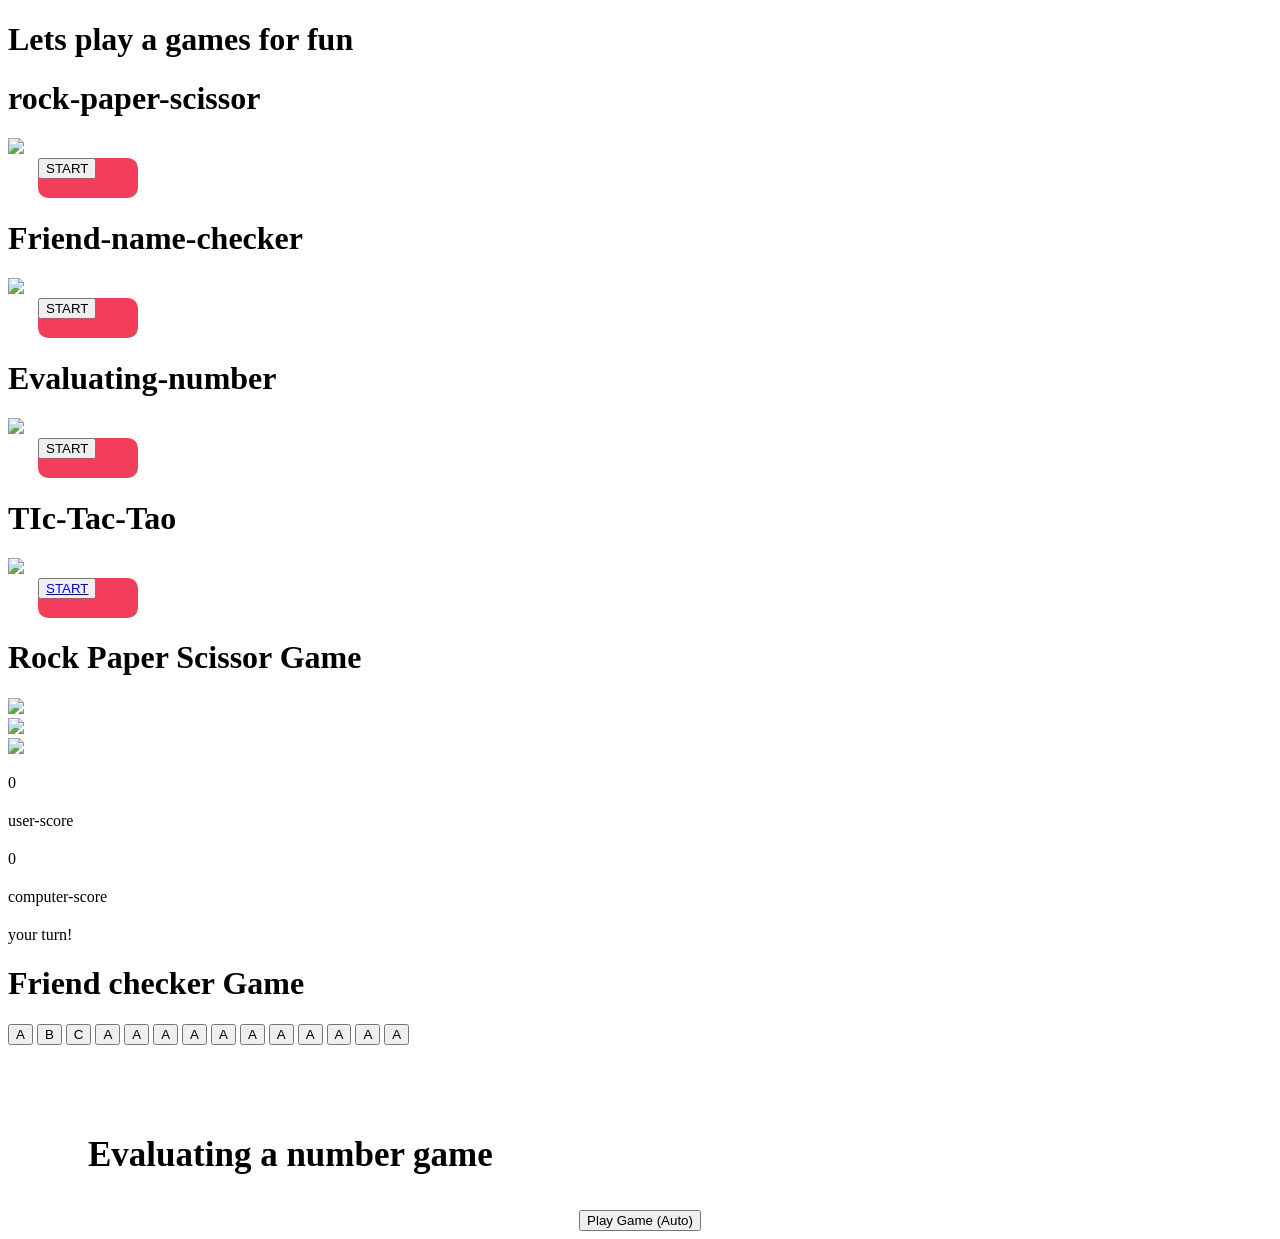
==== commit 2f817e5e: "Add files via upload" ====
--- a/index.html
+++ b/index.html
@@ -1,338 +1,103 @@
 <!DOCTYPE html>
 <html lang="en">
+
 <head>
     <meta charset="UTF-8">
     <meta name="viewport" content="width=device-width, initial-scale=1.0">
-    <title>WEBSITE OF FOODPANDA</title>
-    <link rel="icon"href="./images/foodpanda image.png"type="icon">
-    <link href="https://cdn.jsdelivr.net/npm/bootstrap@5.0.2/dist/css/bootstrap.min.css" rel="stylesheet" integrity="sha384-EVSTQN3/azprG1Anm3QDgpJLIm9Nao0Yz1ztcQTwFspd3yD65VohhpuuCOmLASjC" crossorigin="anonymous">
-    <link href='https://unpkg.com/boxicons@2.1.4/css/boxicons.min.css' rel='stylesheet'>
+    <title>Rock Paper Scissor Game</title>
     <link rel="stylesheet" href="style.css">
 </head>
+
 <body>
-  <header>
-      <nav class="navbar bg-body-tertiary shadow-lg p-21 bg-body-tertiary rounded">
-         <div class="container-fluid mx-5">
-           <a class="navbar-brand d-flex align-items-center p-2" href="./index.html">
-           <img src="./images/foodpanda app.png"alt="logo"width="40"height="40"
-             class="d-inline-block align-text-top">
-            <div class="header_text mx-2">foodpanda</div>
-           </a> 
-        <div class="side_btn d-flex align-items-center p-2 my-2">
-          <a href="./login.html">
-          <button type="button" class="btn btn-sm login">log in</button>
-         <button type="button" class="btn btn-outline btn-sm signup">sign up</button>
-          </a>
-          <svg xmlns="http://www.w3.org/2000/svg" width="20" height="30" fill="currentColor" 
-          class="bi bi-globe2 globe" viewBox="0 0 16 16">
-          <path d="M0 8a8 8 0 1 1 16 0A8 8 0 0 1 0 8zm7.5-6.923c-.67.204-1.335.82-1.887 1.855A7.97 7.97 0 0 0 5.145 4H7.5V1.077zM4.09 4a9.267 9.267 0 0 1 .64-1.539 6.7 6.7 0 0 1 .597-.933A7.025 7.025 0 0 0 2.255 4H4.09zm-.582 3.5c.03-.877.138-1.718.312-2.5H1.674a6.958 6.958 0 0 0-.656 2.5h2.49zM4.847 5a12.5 12.5 0 0 0-.338 2.5H7.5V5H4.847zM8.5 5v2.5h2.99a12.495 12.495 0 0 0-.337-2.5H8.5zM4.51 8.5a12.5 12.5 0 0 0 .337 2.5H7.5V8.5H4.51zm3.99 0V11h2.653c.187-.765.306-1.608.338-2.5H8.5zM5.145 12c.138.386.295.744.468 1.068.552 1.035 1.218 1.65 1.887 1.855V12H5.145zm.182 2.472a6.696 6.696 0 0 1-.597-.933A9.268 9.268 0 0 1 4.09 12H2.255a7.024 7.024 0 0 0 3.072 2.472zM3.82 11a13.652 13.652 0 0 1-.312-2.5h-2.49c.062.89.291 1.733.656 2.5H3.82zm6.853 3.472A7.024 7.024 0 0 0 13.745 12H11.91a9.27 9.27 0 0 1-.64 1.539 6.688 6.688 0 0 1-.597.933zM8.5 12v2.923c.67-.204 1.335-.82 1.887-1.855.173-.324.33-.682.468-1.068H8.5zm3.68-1h2.146c.365-.767.594-1.61.656-2.5h-2.49a13.65 13.65 0 0 1-.312 2.5zm2.802-3.5a6.959 6.959 0 0 0-.656-2.5H12.18c.174.782.282 1.623.312 2.5h2.49zM11.27 2.461c.247.464.462.98.64 1.539h1.835a7.024 7.024 0 0 0-3.072-2.472c.218.284.418.598.597.933zM10.855 4a7.966 7.966 0 0 0-.468-1.068C9.835 1.897 9.17 1.282 8.5 1.077V4h2.355z"/>
-        </svg>        
-         <div class="dropdown">
-              <button class="btn btn-primary dropdown-toggle" type="button" id="dropdownMenuButton1" data-bs-toggle="dropdown" aria-expanded="false">
-                EN
-               </button>
-              <ul class="dropdown-menu" aria-labelledby="dropdownMenuButton1">
-              <li><button class="dropdown-item" type="button">English</button></li>
-              </ul>
+    <div class="allGames">
+        <h1>Lets play a games for fun</h1>
+        <div class="games1-2">
+            <div class="game1">
+                
+                <h1>rock-paper-scissor</h1>
+                <img src="./rockback.png" class="img-set">
+               <div class="button"><button id="rock">START</button></div> 
             </div>
-            <svg aria-hidden="true" focusable="false" class="fl-brand-primary" width="24" height="24" viewBox="0 0 24 24" xmlns="http://www.w3.org/2000/svg">
-            <path fill-rule="evenodd" clip-rule="evenodd" d="M12.0021 2C14.5418 2 16.4241 3.6512 16.5538 6.15854H19.8491C20.4014 6.15854 20.8491 6.60625 20.8491 7.15854C20.8491 7.20585 20.8457 7.25311 20.8391 7.29996L19.1248 19.1414C19.0544 19.6341 18.6325 20 18.1348 20H5.86942C5.37176 20 4.94984 19.6341 4.87947 19.1414L3.16518 7.29996C3.08707 6.75322 3.46697 6.24669 4.0137 6.16859C4.06055 6.16189 4.10781 6.15854 4.15513 6.15854L7.36129 6.16397C7.49108 3.65663 9.46248 2 12.0021 2ZM17.5607 16.25H6.44235C6.22143 16.25 6.04235 16.4291 6.04235 16.65C6.04235 16.669 6.04369 16.6879 6.04638 16.7067L6.25397 18.1567C6.28217 18.3537 6.45092 18.5 6.64993 18.5H17.3533C17.5523 18.5 17.7211 18.3537 17.7492 18.1566L17.9567 16.7066C17.988 16.488 17.836 16.2853 17.6174 16.254C17.5986 16.2513 17.5797 16.25 17.5607 16.25ZM18.8109 7.65854H5.19233C4.97142 7.65854 4.79233 7.83762 4.79233 8.05854C4.79233 8.32251 4.79367 8.09637 4.79635 8.11511L5.71793 14.4066C5.74609 14.6036 5.91486 14.75 6.11391 14.75H17.8891C18.0882 14.75 18.2569 14.6036 18.2851 14.4066L19.2069 8.11513C19.2381 7.89643 19.0862 7.69381 18.8675 7.66256C18.8487 7.65988 18.8298 7.65854 18.8109 7.65854ZM12.0021 3.40323C10.4163 3.40323 9.15495 4.32251 8.91234 5.80175C8.88507 5.96802 8.98943 6.12701 9.15495 6.15854C9.17377 6.16212 9.19289 6.16392 9.21204 6.1639L14.7134 6.15847C14.8772 6.15843 15.0099 6.02566 15.0099 5.86189C15.0099 5.84361 14.9631 5.82209 15.0049 5.80742C14.655 4.32251 13.5918 3.40323 12.0021 3.40323Z">
+            <div class="game2">
+               
+                <h1>Friend-name-checker</h1>
+                <img src="./friendback.png">
+                <div class="button"><button>START</button></div> 
+            </div>
+        
+        
+            <div class="game3">
+                <h1>Evaluating-number</h1>
+                <img src="./numberback.jpg">
+                <div class="button"><button>START</button></div> 
+               
+            </div>
+            <div class="game4">
+                <h1>TIc-Tac-Tao</h1>
+                <img src="./ticback.png">
+                <div class="button"><button> <a href="#" id="gametic">START</a></button></div> 
 
-            </path>
-          </svg>
+            </div>
         </div>
-         </div>
-      </nav>
-  </header>
-  <section class="home">
-    <div class="container_home">
-      <div  class="content d-flex align-items-center">
-        <h1 class="home_text">
-          It's the food and groceries you love,<br> delivered
-        </h1> 
-        <div class="image">
-          <img src="./images/webiste image.jpg"alt="">
+    </div><div>
+        <div class="allGames"></div>
+    </div>
+    <selection id="#rock"> </selection>    <h1>Rock Paper Scissor Game</h1>
+    <div class="design">
+        <div class="choices">
+            <div class="choice" id="rock">
+                <img src="./images/rock.jpg">
+            </div>
+            <div class="choice" id="paper">
+                <img src="./images/paper.jpg">
+            </div>
+            <div class="choice" id="scissor">
+                <img src="./images/scissor.jpg">
+            </div>
+
+        </div>
+        <div class="score">
+            <div class="user-score">
+                <p id="user">0</p>
+                <p>user-score</p>
+            </div>
+            <div class="computer-score">
+                <p id="computer">0</p>
+                <p>computer-score</p>
+            </div>
+        </div>
+        <div class="msg-display">
+            <p id="msg">your turn!</p>
         </div>
     </div>
-    <div class="main">  
-        <div class="search in d-flex">
-       <div class="input-group mb-3 me-3">
-        <input type="text" class="form-control" placeholder="Enter your full address" aria-label="Recipient's username" aria-describedby="button-addon2">
-      </div>  <span class="input-group-text"id="basic-addon2"><i class='bx bx-current-location'></i></span> 
-       <button class="btn-find">find food</button>    
-      </div>
+</div>
+<h1>Friend checker Game</h1>
+    <div id="Friend checker game">
+        <button>A</button>
+        <button>B</button>
+        <button>C</button>
+        <button>A</button>
+        <button>A</button>
+        <button>A</button>
+        <button>A</button>
+        <button>A</button>
+        <button>A</button>
+        <button>A</button>
+        <button>A</button>
+        <button>A</button>
+        <button>A</button>
+        <button>A</button>
+
     </div>
+    <div id="Evaluating a number game" class="tabcontent">
+        <h3>Evaluating a number game</h3>
+        <center> <button class="game" onclick="playevNum()">Play Game (Auto)</button></center>
     </div>
-  </section>
-    <h2>You prepare the food,we handle the rest</h2>
-  <div class="resturant">
-    <img src=".\images/resturant image.webp">
-  <!-- </div>  -->
-    <div class="container">
-      
-    <h1>List your restaurant or shop on foodpanda</h1>
-
-    <p>Would you like millions of new customers to enjoy your amazing food and groceries? So would we!<br>
 
 
-    It's simple: we list your menu and product lists online, help you process orders, pick them up, and deliver them to hungry pandas – in a heartbeat!<br>
 
-   Interested? Let's start our partnership today!<br></p>
-   <button class="btn">Get started</button>  
-  </div>
-  </div>
-  <h2>
-    Find us in these cities & many more!
-  </h2>
-   <div class="box-contant">
-     <div class="cards1">
-     <img src="./images.jpg">
-    <p>Islamabad</p>
-     </div>
-     <div class="cards2">
-    <img src="./images\HD-wallpaper-mazar-e-quaid-founder-of-pakistan-muhammad-ali-jinnah-founder-jinnah-mausoleum-national-mausoleum-pakistan.jpg">
-    <p>Karachi</p>
-     </div>
-     <div class="cards3">
-    <img src="./lahore.jpg">
-     <p>Lahore</p>
-     </div>
-     <div class="cards4">
-    <img src="./images\images (2).jpg">
-    <p>Faisalabad</p>
-     </div>
-  </div>
-  <div class="container-fluid">
-   <div class="cards5">
-   <img src="./images\rawalpindi.jpg">
-    <p>Rawalpindi</p>
-   </div>
-   <div class="cards6">
-    <img src="./images\abboatbad.jpg">
-   <p>Abbotabad</p>
-   </div>
-   <div class="cards7">
-    <img src="./images/bahaalpur.jpg">
-   <p>Bhawalpur</p>
-   </div>
-   <div class="cards8">
-    <img src="./images/dera ghazi khan.webp">
-   <p>Dera Ghazi Khan</p>
-   </div>
-   </div>
-   <div class="cities">
-   <div class="box1">
-     <img src="./images/gujranwala.jpg">
-     <p>Gujranwala</p>
-   </div>
-   <div class="box2">
-    <img src="./images/gujrat.jpg">
-    <p>Gujrat</p>
-  </div>
-  <div class="box3">
-    <img src="./images\hyderabad.jpg">
-    <p>Hyderabad</p>
-  </div>
-  <div class="box4">
-    <img src="./images/jhelum.jpg">
-    <p>Jhelum</p>
-  </div>
-   </div>
-   <div class="frame">
-     <div class="box5">
-       <img src="./images/-Kamoke12.jpg">
-       <p>Kamoke</p>
-     </div>
-     <div class="box6">
-      <img src="./images/larkana.jpg">
-      <p>Larkana</p>
-    </div>
-    <div class="box7">
-      <img src="./images/mangla.jpg">
-      <p>Mangla</p>
-    </div>
-    <div class="box8">
-      <img src="./images/mardan.jpg">
-      <p>Mardan</p>
-    </div>
-   </div>
-   <div class="pictures">
-    <div class="box9">
-      <img src="./images/multan.jpg">
-      <p>Multan</p>
-    </div>
-    <div class="box10">
-     <img src="./images/Murree.jpg">
-     <p>Murree</p>
-   </div>
-   <div class="box11">
-     <img src="./images/okara.jpg">
-     <p>Okara</p>
-   </div>
-   <div class="box12">
-     <img src="./images/panio aqil.jpg">
-     <p>Pano Aqil</p>
-   </div>
-   </div>
-   <div class="container2">
-   <div class="box13">
-    <img src="./images/peshawar.jpg">
-    <p>Peshawar</p>
-  </div>
-  <div class="box14">
-    <img src="./images/quetta-station.jpg">
-    <p>Quetta</p>
-  </div>
-  <div class="box15">
-    <img src="./images/Rahim Yar Khan.jpg">
-    <p>Rahim Yar Khan.jpg</p>
-  </div>
-   
-  <div class="box16">
-    <img src="./images/Sadiqabad.jpg">
-    <p>sadiqabad</p>
-  </div>
-  </div>
-  <div class="container3">
-    <div class="box17">
-     <img src="./images/sahiwal.jpg">
-     <p>Sahiwal</p>
-   </div>
-   <div class="box18">
-    <img src="./images/sargodha.jpg">
-    <p>Sargodha</p>
-  </div>
-  <div class="box19">
-    <img src="./images/Sheikhupura.jpg">
-    <p>Sheikhupura</p>
-  </div>
-  <div class="box20">
-    <img src="./images/Clock-tower-Sialkot-Pak.webp">
-    <p>Sialkot</p>
-  </div>
-  </div>
-  <div class="container4">
-    <div class="box21">
-     <img src="./images/sukkur.jpg">
-     <p>Sukkur</p>
-   </div>
-   <div class="box22">
-    <img src="./images/_Wah_Cantt.jpg">
-    <p>Wah cantt</p>
-  </div>
-  </div>
-  <h3>Put us in your pocket</h3>
-  <div class="app">
-    <div class="mobile">
-      <img src="./images\mobile apps.webp">
-      </div>
-   <h5>Download the food and groceries you love</h5>
-   <div class="text"> 
-     <img src="./images/qr_code_scanner.jpg"></div>
-     <div class="para">
-      <p>It's all at your fingertips the restaurants and<br> shops you love. Find the right food and <br>groceries to suit your mood, and make the first<br> bite last. Go ahead, download us.</p>
-         </div>
-   <div class="icons">
-    <!-- <div class="appstore"> -->
-    <img src="./images/apple-app-store-logo.jpg">
-    <div class="google">
-    <img src="./images/googleplay.png">
-    </div>
-    <div class="appgallery">
-      <img src="./images/appgallery.jpg">
-    </div>
-    </div>
-   <!-- </div> -->
-  <!-- </div> -->
-      <!-- </div> -->
-      <h6>Take your office out to lunch</h6>
-      <img class="partners-image" src="https://images.deliveryhero.io/image/foodpanda/home-corporate-pk.jpg">
-      <div class="fluid">
-        <h4>Foodpanda for business</h4>
 
-    <p>Order lunch or fuel for work-from-home, late nights in the office, corporate events, client meetings, and much more.</p>
-   <button class="button">Get started</button> 
-      </div>    
-      <div class="context">
-        Order food and groceries online from the best restaurants and shops on foodpanda
-      </div>
-      <div class="context3">
-      Are you hungry? Did you have a long and stressful day? Interested in getting a cheesy pizza delivered to your office or looking to avoid the weekly shop? Then<br> foodpanda Pakistan is the right destination for you! foodpanda offers you a long and detailed list of the best restaurants and shops near you to help make your<br> every day easier.
-      </div>
-      <div class="context2">
-        What's new?
-      </div>
-      <div class="context3">
-      ✓ Wide variety of restaurants and shops, an abundance of cuisines & products.<br>
-✓ High quality delivery service.<br>
-✓ Live chat feature to give App users instant help when they need it.<br>
-✓ NEW: foodpanda grocery delivery! Discover the best shops, pharmacies, bakeries and more near you.
-</div>
-<div class="context2">
-  Frequently Asked Questions
-</div>
-<div class="sub-headings">
-  How can I get foodpanda delivery?
-</div>
-<div class="context3">
-To get foodpanda delivery, simply locate the restaurants and shops near you by typing in your address, browse through a variety of restaurants and cuisines,<br> check menus and prices, choose your dishes and add them to the basket. Now you only need to checkout and make the payment. Soon your delicious food will<br> arrive at your doorstep!
-</div>     
-<div class="sub-headings">
-  Which takeout restaurants open now near me?
-</div>
-<div class="context3">
-  You can check which takeout restaurants are open now near you by simply typing your address in the location bar on foodpanda and pressing search. You will<br> see all the available restaurants and shops that deliver to your area.
-</div>
-<div class="sub-headings">
-  Does foodpanda deliver 24 hours?
-</div>
-<div class="context3">
-  Yes, foodpanda in Pakistan delivers 24 hours. However, many restaurants may be unavailable for a late-night delivery. Please check which places in Pakistan deliver<br> to you within 24 hours by using your address. You can also order groceries 24 hours a day via pandamart.
-</div>
-<div class="sub-headings">
-  Can you pay cash for foodpanda?
-</div>
-<div class="context3">
-  Yes, you can pay cash on delivery for foodpanda in Pakistan.
-</div>
-<div class="sub-headings">How can I pay foodpanda online?</div>
-<div class="context3">You can pay online while ordering at foodpanda Pakistan by using a credit or debit card or PayPal.</div>
-<div class="sub-headings">Can I order foodpanda for someone else?</div>
-<div class="context3">Yes, foodpanda Pakistan allows you to place an order for someone else. During checkout, just update the name and delivery address of the person you're<br> ordering for. Please keep in mind that if the delivery details are not correct and the order cannot be delivered, we won't be able to process a refund.</div>
-<div class="sub-headings">How much does foodpanda charge for delivery?</div>
-<div class="context3">Delivery fee charged by foodpanda in Pakistan depends on many operational factors, most of all - location and the restaurant you are ordering from. You can<br> always check the delivery fee while forming your order. Besides, you can filter the restaurants by clicking on the "Free Delivery" icon at the top of your restaurant<br> listing.</div>
-<div class="sub-headings">What restaurants let you order online?</div>
-<div class="context3">There are hundreds of restaurants on foodpanda Pakistan that let you order online. For example, KFC, McDonald's, Pizza Hut, OPTP, Hardee's, Domino's,<br> Kababjees and many-many more! In order to check all the restaurants near you that deliver, just type in your address and discover all the available places.</div>
-<div class="sub-headings">Does foodpanda have minimum order?</div>
-<div class="context3">Yes, many restaurants have a minimum order. The minimum order value depends on the restaurant you order from and is indicated during your ordering<br> process.</div>
-<div class="sub-headings">What is the difference between delivery and Pick-Up?</div>
-<div class="context3">If you choose delivery, a foodpanda rider will collect your order from the restaurant and take it to your chosen delivery address. If you choose Pick-Up, you can<br> takeaway your food directly from the restaurant for extra savings – and to jump to the front of the queue. Pick-Up orders are available for restaurants only.</div>
-<div class="sub-headings">Order food and groceries online with foodpanda now and enjoy a great dining experience!</div>
-<hr>
-<div class="namesofcities">
-  Laos | Cambodia   |   Myanmar   |   Thailand   |   Hong Kong   |   Taiwan   |   Malaysia   |   Philippines   |   Singapore   |   Bangladesh<hr>
-</div><div class="foodpanda">© foodpanda
-<div class="column">
-  Press<br>pandapay Terms & Condition<br>Security<br>Careers<br>Cashback Terms and Conditions<br>Partners with Us<br>All cities<br>Ramzan deals
-<!-- </div> -->
-<div class="column1">
-  Help Center<br>Terms & Condition<br>Download foodpanda Apps<br>Suggest a restaurant<br>All cuisines<br>pandago - Request a Rider<br>Update on COVID-19 in Pakistan<br>foodpanda Home Chef
-</div>
-<div class="column1">
-  Refunds with pandapay<br>Privacy policy<br>Human rights policy<br>Corporate Customer<br>foodpanda Magazine<br>foodpanda Vouchers & Coupons<br>pandamart Grocery Delivery<br>
-  Become an Affiliate
-</div>
-</div>
-</div><hr>
-<div class="logo">
-<img src="./images/foodpanda app.png"alt="logo"width="40"height="40"
-class="d-inline-block align-text-top"> <div class="header_text mx-2">foodpanda</div>
-<div class="logos">
-<img src="./images/instagram.webp">
-</div>
-<div class="icon">
-  <img src="./images/facebook.png">
-</div>
-<script src="https://cdn.jsdelivr.net/npm/bootstrap@5.0.2/dist/js/bootstrap.bundle.min.js" integrity="sha384-MrcW6ZMFYlzcLA8Nl+NtUVF0sA7MsXsP1UyJoMp4YLEuNSfAP+JcXn/tWtIaxVXM" crossorigin="anonymous"></script>
+    <script src="games.js"></script>
 </body>
+
 </html>
